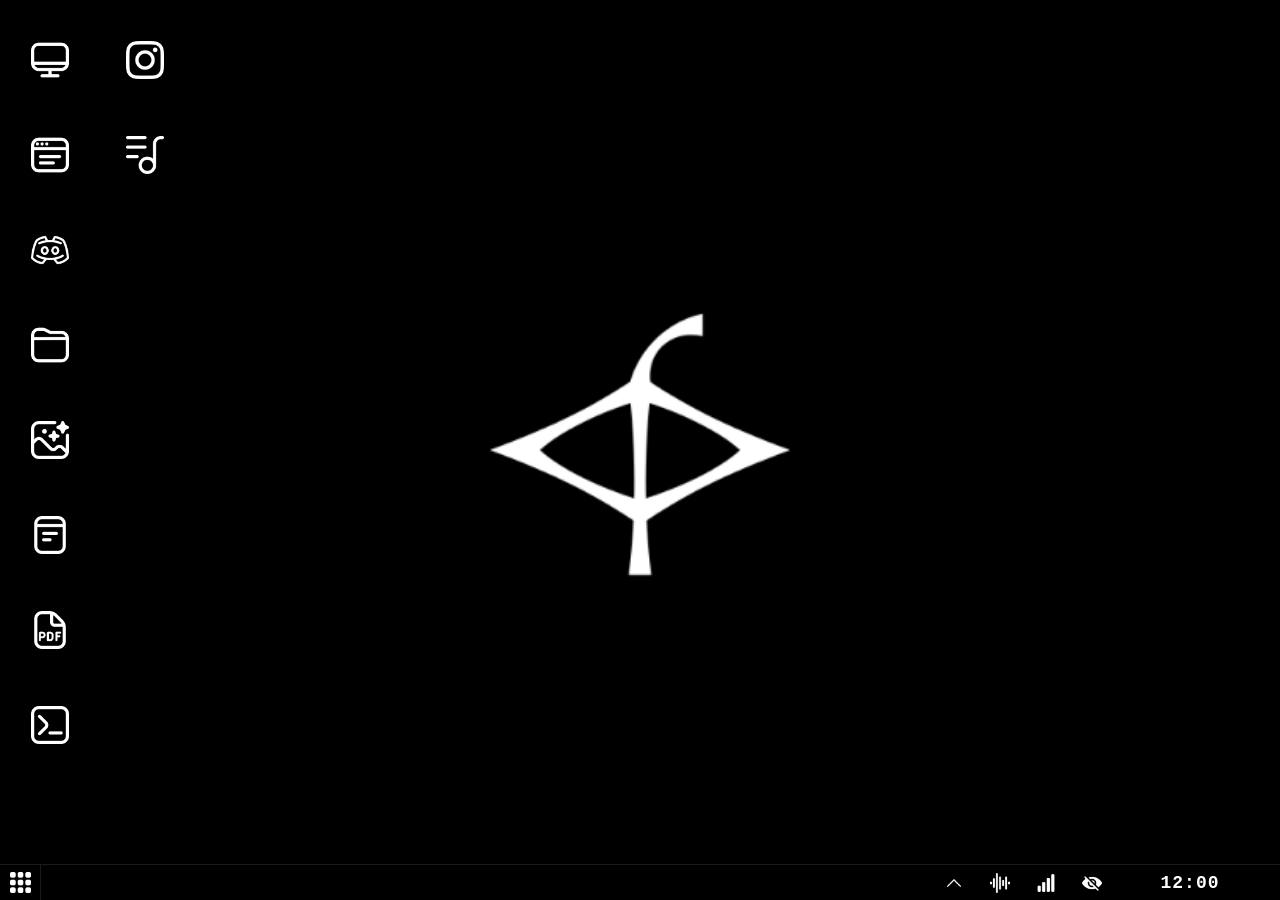
==== Index.html @ 9a5c6553 "U1 V1" ====
<!DOCTYPE html>
<html lang="en">
<head>
  <meta charset="UTF-8">
  <meta name="viewport" content="width=device-width, initial-scale=1.0">
  <title>Black Screen</title>
  <link rel="stylesheet" href="style.css">
</head>
<body>
  <div id="bg-image"></div>
  <div id="app-container">
  <!-- Desktop Apps Sidebar -->
  <div class="desktop-apps">

    <!-- App1 -->
    <div class="app app-thispc" id="app1">This PC</div>
    <!-- App1 end -->

    <!-- App2 -->
    <div class="app app-browser" id="app2">Browser</div>

    <!-- App2 end -->

    <!-- App3 -->
    <div class="app app-discord" id="app3" draggable="true">Discord</div>
    <!-- App3 end -->

    <!-- App4 -->
    <div class="app app-folder" id="app4" draggable="true">Folder</div>
    <!-- App4 end -->

    <!-- App5 -->
    <div class="app app-gallary" id="app5" draggable="true">Gallary</div>
    <!-- App5 end -->

    <!-- App6 -->
    <div class="app app-notepad" id="app6" draggable="true">Notepad</div>
    <!-- App6 end -->

    <!-- App7 -->
    <div class="app app-pdf" id="app7">PDF</div>
    <!-- App7 end -->

    <!-- App8 -->
    <div class="app app-terminal" id="app8">Terminal</div>
    <!-- App8 end -->

    <!-- App9 -->
    <div class="app app-instagram" id="app9">Instagram</div>
    <!-- App9 end -->

    <!-- App10 -->
    <div class="app app-music" id="app10">Music</div>
    <!-- App10 end -->
  </div>
  </div><!-- app-container end -->

<!-- Taskbar - Bottom Bar like Windows -->
  <div class="taskbar">
    <!-- Home Button -->
    <div class="home-button"></div>
    
    <!-- Right side icons with images -->
    <div class="taskbar-right">
      <div class="taskbar-icon arrow"></div>
      <div class="taskbar-icon sound"></div>
      <div class="taskbar-icon wifi"></div>
      <div class="taskbar-icon nymos"></div>
      <div class="taskbar-icon clock">12:00</div>
    </div>
  </div>
</div><!-- app-container end -->

</body>

</html>
---- style.css ----
* {
  margin: 0;
  padding: 0;
  box-sizing: border-box;
}

:root {
  --taskbar-height: clamp(32px, 4vh, 45px);
}


html, body {
  margin: 0;
  padding: 0;
  height: 100vh;
  width: 100vw;
  background-color: #000;
  overflow: hidden;
}



/* Desktop Apps */
.desktop-apps {
  position: fixed;
  left: 0;
  top: 0;
  height: calc(100vh - var(--taskbar-height));
  width: clamp(80px, 10vw, 120px);
  display: flex;
  flex-direction: column;
  flex-wrap: wrap;
  justify-content: flex-start;
  align-items: flex-start;
  gap: clamp(8px, 1.5vw, 15px);
  padding: clamp(10px, 2vw, 20px) clamp(5px, 1vw, 10px);
  background: rgba(0,0,0,0.9);
  z-index: 20;
}








.app {
  width: clamp(50px, 7vw, 80px);
  height: clamp(50px, 7vw, 80px);
  aspect-ratio: 1 / 1;
  background: rgba(0,0,0,0.5);
  border: 2px solid transparent;
  border-radius: clamp(8px, 1.2vw, 12px);
  display: flex;
  align-items: center;
  justify-content: center;
  color: transparent;
  font-family: 'Courier New', monospace;
  font-size: clamp(12px, 1.8vw, 16px);
  font-weight: bold;
  cursor: pointer;
  transition: all 0.3s ease;
  box-shadow: 0 4px 8px rgba(0,0,0,0.5);
  text-shadow: 0 1px 2px rgba(0,0,0,0.8);
  position: relative;
}

.app::before {
  content: '';
  position: absolute;
  top: 50%;
  left: 50%;
  transform: translate(-50%, -50%);
  width: 50%;
  height: 50%;
  background-size: contain;
  background-repeat: no-repeat;
  background-position: center;
  filter: brightness(0) invert(1);
  z-index: 1;
}

.app span {
  position: relative;
  z-index: 2;
}

.app:hover {
  transform: scale(1.05) translateY(-3px);
  box-shadow: 0 8px 16px rgba(0,0,0,0.5);
  border-color: rgba(255,255,255,0.6);
}

/* Taskbar - Transparent Bottom Bar like Windows */
.taskbar {
  position: fixed;
  bottom: 0;
  left: 0;
  width: 100vw;
  height: var(--taskbar-height);
  background: rgba(0, 0, 0, 0.8);
  backdrop-filter: blur(20px);
  border-top: 1px solid rgba(255, 255, 255, 0.1);
  z-index: 100;
  display: flex;
  align-items: center;
  justify-content: space-between;
  padding: 0 20px 0 0;
}


.home-button {
  background: transparent;
  border: none;
  border-right: 1px solid rgba(255, 255, 255, 0.1);
  border-radius: 0;
  flex: 0 0 auto;
  width: calc(var(--taskbar-height) + 5px);
  height: var(--taskbar-height);
  aspect-ratio: auto;
  position: relative;
  display: flex;
  align-items: center;
  justify-content: center;

  &::before {
    content: '';
    width: 60%;
    height: 60%; 
    background-image: url('Sources/DesktopIcons/Home.png');
    background-size: contain;
    background-repeat: no-repeat;
    background-position: center;
    filter: brightness(0) invert(1);
  }
  cursor: pointer;
  transition: all 0.2s ease;
}








.home-button:hover {
  background: rgba(255, 255, 255, 0.1);
}

.home-button:hover {
  filter: brightness(0) invert(1) brightness(1.2);
}

/* Taskbar right icons */
.taskbar-right {
  display: flex;
  gap: 10px;
  align-items: center;
}

.taskbar-icon {
  background: transparent;
  border: none;
  border-left: transparent;
  border-radius: 0;
  flex: 0 0 auto;
  padding: 0;
  height: var(--taskbar-height);
  display: flex;
  align-items: center;
  justify-content: center;
  color: #fff;
  font-family: 'Segoe UI', sans-serif;
  font-size: clamp(11px, 1.5vw, 13px);
  font-weight: bold;
  cursor: pointer;
  transition: all 0.2s ease;
  width: var(--taskbar-height);
  height: var(--taskbar-height);
  aspect-ratio: 1 / 1;
  position: relative;
}

.taskbar-icon.arrow, .taskbar-icon.sound, .taskbar-icon.wifi {
  margin-right: 0;
}

.taskbar-icon.clock {
  padding: 0 8px;
}

.taskbar-icon:not(.clock)::before {
  content: '';
  width: 20px;
  height: 20px;
  background-size: contain;
  background-repeat: no-repeat;
  background-position: center;
  filter: brightness(0) invert(1);
}

.app.app-thispc::before {
  background-image: url('Applications/ThisPC/ThisPC.png');
}

.app.app-browser::before {
  background-image: url('Applications/Browser/Browser.png');
}

.app.app-discord::before {
  background-image: url('Applications/Discord/Discord.png');
  filter: brightness(0) invert(1) contrast(1.2);
}

.app.app-folder::before {
  background-image: url('Applications/Folder/Folder.png');
}

.app.app-gallary::before {
  background-image: url('Applications/Gallary/Gallary.png');
}

.app.app-notepad::before {
  background-image: url('Applications/Notepad/Notepad.png');
}

.app.app-pdf::before {
  background-image: url('Applications/PDF/PDF.png');
}

.app.app-terminal::before {
  background-image: url('Applications/Terminal/Terminal.png');
}

.app.app-instagram::before {
  background-image: url('Applications/Instagram/Instagram.png');
}

.app.app-music::before {
  background-image: url('Applications/Music/Music.png');
}

.taskbar-icon.arrow::before {
  background-image: url('Sources/DesktopIcons/Arrow.png');
}

.taskbar-icon.sound::before {
  background-image: url('Sources/DesktopIcons/Sound.png');
}

.taskbar-icon.wifi::before {
  background-image: url('Sources/DesktopIcons/Signal.png');
}

.taskbar-icon.nymos::before {
  background-image: url('Sources/DesktopIcons/Nymos.png');
}

.taskbar-icon.clock {
  width: clamp(100px, 12vw, 140px);
  font-size: clamp(14px, 2vw, 18px);
  font-family: 'Courier New', 'SF Pro Display', -apple-system, monospace;
  letter-spacing: 1px;
}

.taskbar-icon:hover {
  background: rgba(255, 255, 255, 0.1);
}

.taskbar-icon:hover {
  filter: brightness(0) invert(1) brightness(1.2);
}

.clock { font-family: 'Courier New', monospace; }
.clock { font-family: 'Courier New', monospace; }





/* Ensure full screen on PC and big devices */
@media (min-width: 1024px) {
  body {
    position: fixed;
    top: 0;
    left: 0;
    height: 100vh;
    width: 100vw;
    background-color: #000;
    overflow: hidden;
  }
}

#bg-image {
  position: fixed;
  top: 50%;
  left: 50%;
  transform: translate(-50%, -50%);
  /* Adjust these values manually for size */
  width: 400px; 
  height: 300px;
  background-image: url('Sources/DesktopIcons/HomeBackground.png');
  background-size: contain;
  background-position: center;
  background-repeat: no-repeat;
  z-index: 1;
  filter: invert(1);
  pointer-events: none;
}

body {
  background: transparent;
}

#app-container {
  position: relative;
  z-index: 100;
  height: 100vh;
}
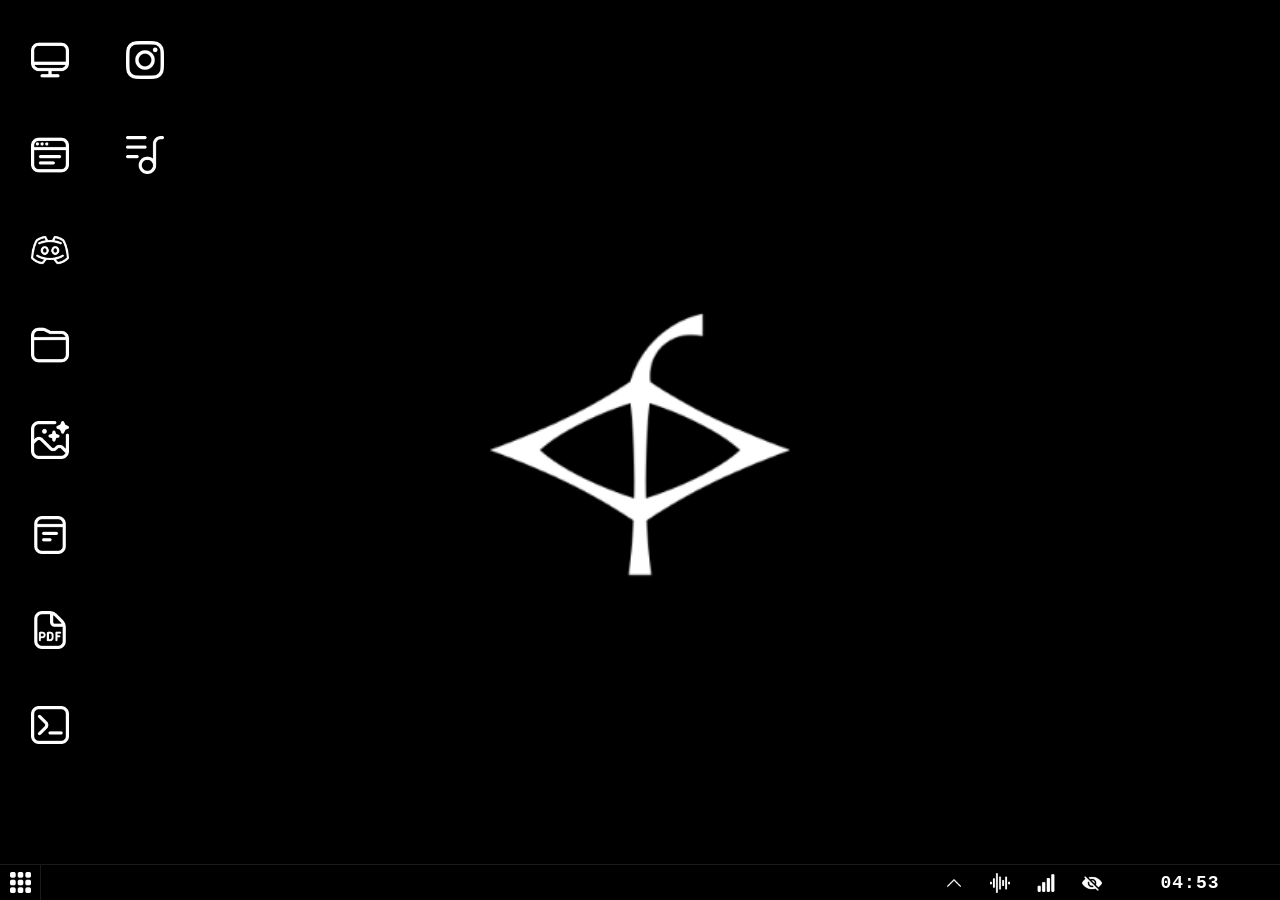
==== commit ff46f6ab: "Added Clock" ====
--- a/Index.html
+++ b/Index.html
@@ -54,8 +54,9 @@
     <!-- App10 end -->
   </div>
   </div><!-- app-container end -->
+  </div>
 
-<!-- Taskbar - Bottom Bar like Windows -->
+  <!-- Taskbar - Bottom Bar like Windows -->
   <div class="taskbar">
     <!-- Home Button -->
     <div class="home-button"></div>
@@ -66,11 +67,13 @@
       <div class="taskbar-icon sound"></div>
       <div class="taskbar-icon wifi"></div>
       <div class="taskbar-icon nymos"></div>
-      <div class="taskbar-icon clock">12:00</div>
+<div id="clock" class="taskbar-icon clock">12:00</div>
     </div>
   </div>
-</div><!-- app-container end -->
+
+  <script src="script.js"></script>
 
 </body>
 
+
 </html>
--- a/style.css
+++ b/style.css
@@ -292,6 +292,110 @@
     overflow: hidden;
   }
 }
+
+/* Tab styles */
+.tab {
+  position: absolute;
+  background: rgba(32, 32, 32, 0.95);
+  border: 1px solid rgba(255, 255, 255, 0.1);
+  border-radius: 8px;
+  box-shadow: 0 8px 32px rgba(0, 0, 0, 0.6);
+  display: flex;
+  flex-direction: column;
+  font-family: 'Segoe UI', -apple-system, sans-serif;
+  overflow: hidden;
+  min-width: 300px;
+  min-height: 200px;
+  resize: both;
+  cursor: default;
+}
+
+.tab-header {
+  height: 32px;
+  background: rgb(19, 19, 19, 0.1);
+  box-shadow: 0 2px 8px rgba(0,0,0,0.6) inset;
+  display: flex;
+  align-items: center;
+  padding: 0 8px;
+  user-select: none;
+  cursor: grab;
+}
+
+
+
+.tab-header:active {
+  cursor: grabbing;
+}
+
+.tab-title {
+  flex: 1;
+  color: #fff;
+  font-size: 13px;
+  font-weight: 500;
+}
+
+.tab-controls {
+  display: flex;
+  gap: 2px;
+}
+
+.tab-btn {
+  width: 24px;
+  height: 24px;
+  display: flex;
+  align-items: center;
+  justify-content: center;
+  color: #ccc;
+  font-size: 16px;
+  font-weight: bold;
+  cursor: pointer;
+  border-radius: 4px;
+  transition: all 0.2s ease;
+}
+
+.tab-btn:hover {
+  background: rgba(255, 255, 255, 0.1);
+  color: #fff;
+}
+
+.minimize:hover {
+  color: #ffaa00;
+}
+
+.close:hover {
+  background: #e81123;
+  color: #fff;
+}
+
+.tab-content {
+  flex: 1;
+  padding: 16px;
+  color: #fff;
+  background: rgb(19, 19, 19, 0.1);
+  overflow: auto;
+  height: calc(100% - 32px);
+}
+
+.tab.minimized .tab-content {
+  height: 0;
+  padding: 0;
+  overflow: hidden;
+}
+
+.tab.minimized {
+  height: 32px !important;
+}
+
+.tab {
+  background: rgba(0, 0, 0, 0.8);
+  box-shadow: 0 2px 8px rgba(0,0,0,0.6) inset;
+  min-height: 550px; /* Optimized for music player */
+  min-width: 420px;
+}
+
+
+
+
 
 #bg-image {
   position: fixed;
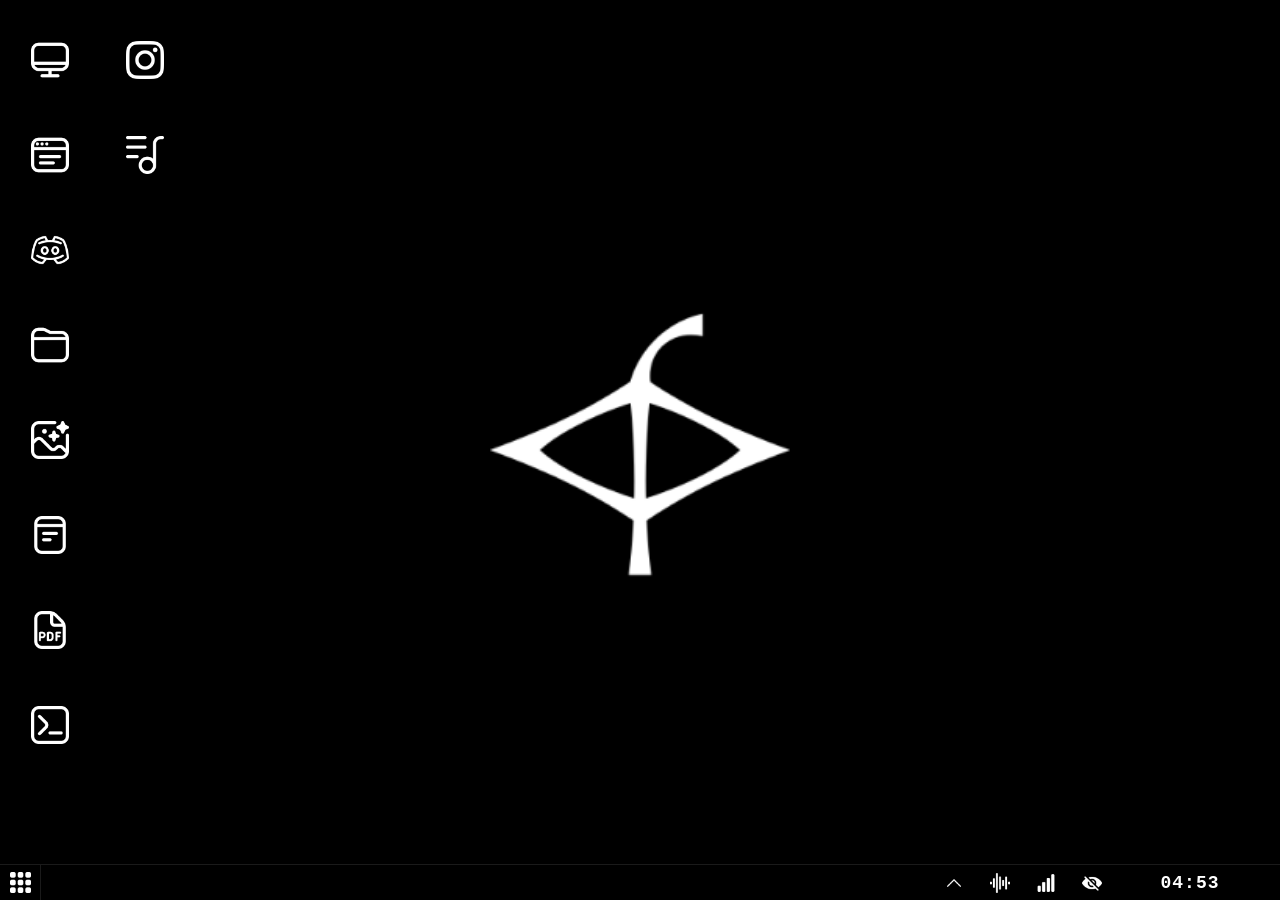
==== commit 7287e606: "Added start menu" ====
--- a/Index.html
+++ b/Index.html
@@ -56,10 +56,95 @@
   </div><!-- app-container end -->
   </div>
 
+  <!-- Start Menu Overlay -->
+  <div id="start-menu" class="start-menu hidden">
+    <div class="start-menu-container">
+      <!-- User Profile Section -->
+      <div class="start-user-section">
+        <div class="user-avatar"></div>
+        <div class="user-info">
+          <div class="user-name">User</div>
+          <div class="user-email">user@nymos.local</div>
+        </div>
+      </div>
+
+      <!-- Search Bar -->
+      <div class="start-search">
+        <input type="text" placeholder="Type here to search" class="search-input">
+      </div>
+
+      <!-- Pinned Apps Section -->
+      <div class="start-section">
+        <div class="section-title">Pinned</div>
+        <div class="app-grid">
+          <div class="start-app-item" data-app="thispc">
+            <div class="start-app-icon thispc-icon"></div>
+            <span>This PC</span>
+          </div>
+          <div class="start-app-item" data-app="browser">
+            <div class="start-app-icon browser-icon"></div>
+            <span>Browser</span>
+          </div>
+          <div class="start-app-item" data-app="discord">
+            <div class="start-app-icon discord-icon"></div>
+            <span>Discord</span>
+          </div>
+          <div class="start-app-item" data-app="folder">
+            <div class="start-app-icon folder-icon"></div>
+            <span>Folder</span>
+          </div>
+          <div class="start-app-item" data-app="gallary">
+            <div class="start-app-icon gallary-icon"></div>
+            <span>Gallery</span>
+          </div>
+          <div class="start-app-item" data-app="notepad">
+            <div class="start-app-icon notepad-icon"></div>
+            <span>Notepad</span>
+          </div>
+        </div>
+      </div>
+
+      <!-- All Apps Section -->
+      <div class="start-section">
+        <div class="section-title">All Apps</div>
+        <div class="app-list">
+          <div class="app-list-item" data-app="pdf">
+            <div class="app-list-icon pdf-icon"></div>
+            <span>PDF Reader</span>
+          </div>
+          <div class="app-list-item" data-app="terminal">
+            <div class="app-list-icon terminal-icon"></div>
+            <span>Terminal</span>
+          </div>
+          <div class="app-list-item" data-app="instagram">
+            <div class="app-list-icon instagram-icon"></div>
+            <span>Instagram</span>
+          </div>
+          <div class="app-list-item" data-app="music">
+            <div class="app-list-icon music-icon"></div>
+            <span>Music Player</span>
+          </div>
+        </div>
+      </div>
+
+      <!-- Bottom Actions -->
+      <div class="start-bottom">
+        <div class="start-bottom-item">
+          <div class="bottom-icon settings-icon"></div>
+          <span>Settings</span>
+        </div>
+        <div class="start-bottom-item">
+          <div class="bottom-icon power-icon"></div>
+          <span>Power</span>
+        </div>
+      </div>
+    </div>
+  </div>
+
   <!-- Taskbar - Bottom Bar like Windows -->
   <div class="taskbar">
     <!-- Home Button -->
-    <div class="home-button"></div>
+    <div class="home-button" id="home-button"></div>
     
     <!-- Right side icons with images -->
     <div class="taskbar-right">
@@ -67,7 +152,7 @@
       <div class="taskbar-icon sound"></div>
       <div class="taskbar-icon wifi"></div>
       <div class="taskbar-icon nymos"></div>
-<div id="clock" class="taskbar-icon clock">12:00</div>
+      <div id="clock" class="taskbar-icon clock">12:00</div>
     </div>
   </div>
 
@@ -76,4 +161,4 @@
 </body>
 
 
-</html>
+</html>
--- a/style.css
+++ b/style.css
@@ -423,3 +423,282 @@
   z-index: 100;
   height: 100vh;
 }
+
+/* Start Menu Styles */
+.start-menu {
+  position: fixed;
+  bottom: var(--taskbar-height);
+  left: 0;
+  width: 400px;
+  max-width: 90vw;
+  height: 600px;
+  max-height: 70vh;
+  background: rgba(20, 20, 20, 0.95);
+  backdrop-filter: blur(30px);
+  border: 1px solid rgba(255, 255, 255, 0.1);
+  border-radius: 12px 12px 12px 12px;
+  box-shadow: 0 10px 40px rgba(0, 0, 0, 0.8);
+z-index: 1000;
+  transition: transform 0.3s cubic-bezier(0.4, 0, 0.2, 1), opacity 0.2s ease;
+  overflow: hidden;
+  border-bottom: 1px solid rgba(255, 255, 255, 0.05);
+}
+
+.start-menu.hidden {
+  transform: translateY(20px);
+  opacity: 0;
+  pointer-events: none;
+}
+
+.start-menu-container {
+  height: 100%;
+  display: flex;
+  flex-direction: column;
+  padding: 20px;
+  color: #fff;
+  font-family: 'Segoe UI', -apple-system, sans-serif;
+}
+
+/* User Section */
+.start-user-section {
+  display: flex;
+  align-items: center;
+  gap: 12px;
+  padding: 8px 12px;
+  background: rgba(255, 255, 255, 0.05);
+  border-radius: 12px;
+  margin-bottom: 16px;
+}
+
+.user-avatar {
+  width: 48px;
+  height: 48px;
+  border-radius: 50%;
+  background: linear-gradient(135deg, #667eea 0%, #764ba2 100%);
+  border: 2px solid rgba(255, 255, 255, 0.2);
+  background-image: url('Sources/DesktopIcons/Home.png');
+  background-size: 60%;
+  background-position: center;
+  background-repeat: no-repeat;
+  filter: brightness(0) invert(1);
+}
+
+.user-info {
+  flex: 1;
+}
+
+.user-name {
+  font-size: 16px;
+  font-weight: 600;
+  margin-bottom: 2px;
+}
+
+.user-email {
+  font-size: 12px;
+  color: rgba(255, 255, 255, 0.6);
+}
+
+/* Search Bar */
+.start-search {
+  margin-bottom: 20px;
+}
+
+.search-input {
+  width: 100%;
+  padding: 10px 16px;
+  background: rgba(255, 255, 255, 0.08);
+  border: 1px solid rgba(255, 255, 255, 0.1);
+  border-radius: 20px;
+  color: #fff;
+  font-size: 14px;
+  outline: none;
+  transition: all 0.2s ease;
+}
+
+.search-input:focus {
+  background: rgba(255, 255, 255, 0.12);
+  border-color: rgba(255, 255, 255, 0.3);
+}
+
+.search-input::placeholder {
+  color: rgba(255, 255, 255, 0.5);
+}
+
+/* Sections */
+.start-section {
+  margin-bottom: 20px;
+}
+
+.section-title {
+  font-size: 12px;
+  text-transform: uppercase;
+  letter-spacing: 1px;
+  color: rgba(255, 255, 255, 0.5);
+  margin-bottom: 12px;
+  padding-left: 4px;
+}
+
+/* App Grid */
+.app-grid {
+  display: grid;
+  grid-template-columns: repeat(3, 1fr);
+  gap: 12px;
+}
+
+.start-app-item {
+  display: flex;
+  flex-direction: column;
+  align-items: center;
+  gap: 6px;
+  padding: 8px;
+  background: rgba(255, 255, 255, 0.05);
+  border-radius: 8px;
+  cursor: pointer;
+  transition: all 0.2s ease;
+  border: 1px solid transparent;
+}
+
+.start-app-item:hover {
+  background: rgba(255, 255, 255, 0.1);
+  border-color: rgba(255, 255, 255, 0.2);
+  transform: translateY(-2px);
+}
+
+.start-app-icon {
+  width: 32px;
+  height: 32px;
+  background-size: contain;
+  background-position: center;
+  background-repeat: no-repeat;
+  filter: brightness(0) invert(1);
+}
+
+.start-app-item span {
+  font-size: 12px;
+  text-align: center;
+}
+
+/* App List */
+.app-list {
+  display: flex;
+  flex-direction: column;
+  gap: 4px;
+}
+
+.app-list-item {
+  display: flex;
+  align-items: center;
+  gap: 12px;
+  padding: 10px 12px;
+  background: rgba(255, 255, 255, 0.03);
+  border-radius: 6px;
+  cursor: pointer;
+  transition: all 0.2s ease;
+  border: 1px solid transparent;
+}
+
+.app-list-item:hover {
+  background: rgba(255, 255, 255, 0.08);
+  border-color: rgba(255, 255, 255, 0.1);
+}
+
+.app-list-icon {
+  width: 24px;
+  height: 24px;
+  background-size: contain;
+  background-position: center;
+  background-repeat: no-repeat;
+  filter: brightness(0) invert(1);
+}
+
+.app-list-item span {
+  font-size: 13px;
+}
+
+/* Bottom Actions */
+.start-bottom {
+  margin-top: auto;
+  display: flex;
+  gap: 8px;
+  padding-top: 16px;
+  border-top: 1px solid rgba(255, 255, 255, 0.1);
+}
+
+.start-bottom-item {
+  flex: 1;
+  display: flex;
+  align-items: center;
+  justify-content: center;
+  gap: 8px;
+  padding: 10px;
+  background: rgba(255, 255, 255, 0.05);
+  border-radius: 6px;
+  cursor: pointer;
+  transition: all 0.2s ease;
+}
+
+.start-bottom-item:hover {
+  background: rgba(255, 255, 255, 0.1);
+}
+
+.bottom-icon {
+  width: 20px;
+  height: 20px;
+  background-size: contain;
+  background-position: center;
+  background-repeat: no-repeat;
+  filter: brightness(0) invert(1);
+}
+
+.start-bottom-item span {
+  font-size: 13px;
+}
+
+/* App Icons */
+.thispc-icon {
+  background-image: url('Applications/ThisPC/ThisPC.png');
+}
+
+.browser-icon {
+  background-image: url('Applications/Browser/Browser.png');
+}
+
+.discord-icon {
+  background-image: url('Applications/Discord/Discord.png');
+}
+
+.folder-icon {
+  background-image: url('Applications/Folder/Folder.png');
+}
+
+.gallary-icon {
+  background-image: url('Applications/Gallary/Gallary.png');
+}
+
+.notepad-icon {
+  background-image: url('Applications/Notepad/Notepad.png');
+}
+
+.pdf-icon {
+  background-image: url('Applications/PDF/PDF.png');
+}
+
+.terminal-icon {
+  background-image: url('Applications/Terminal/Terminal.png');
+}
+
+.instagram-icon {
+  background-image: url('Applications/Instagram/Instagram.png');
+}
+
+.music-icon {
+  background-image: url('Applications/Music/Music.png');
+}
+
+.settings-icon {
+  background-image: url('Sources/DesktopIcons/Sound.png');
+}
+
+.power-icon {
+  background-image: url('Sources/DesktopIcons/Arrow.png');
+}
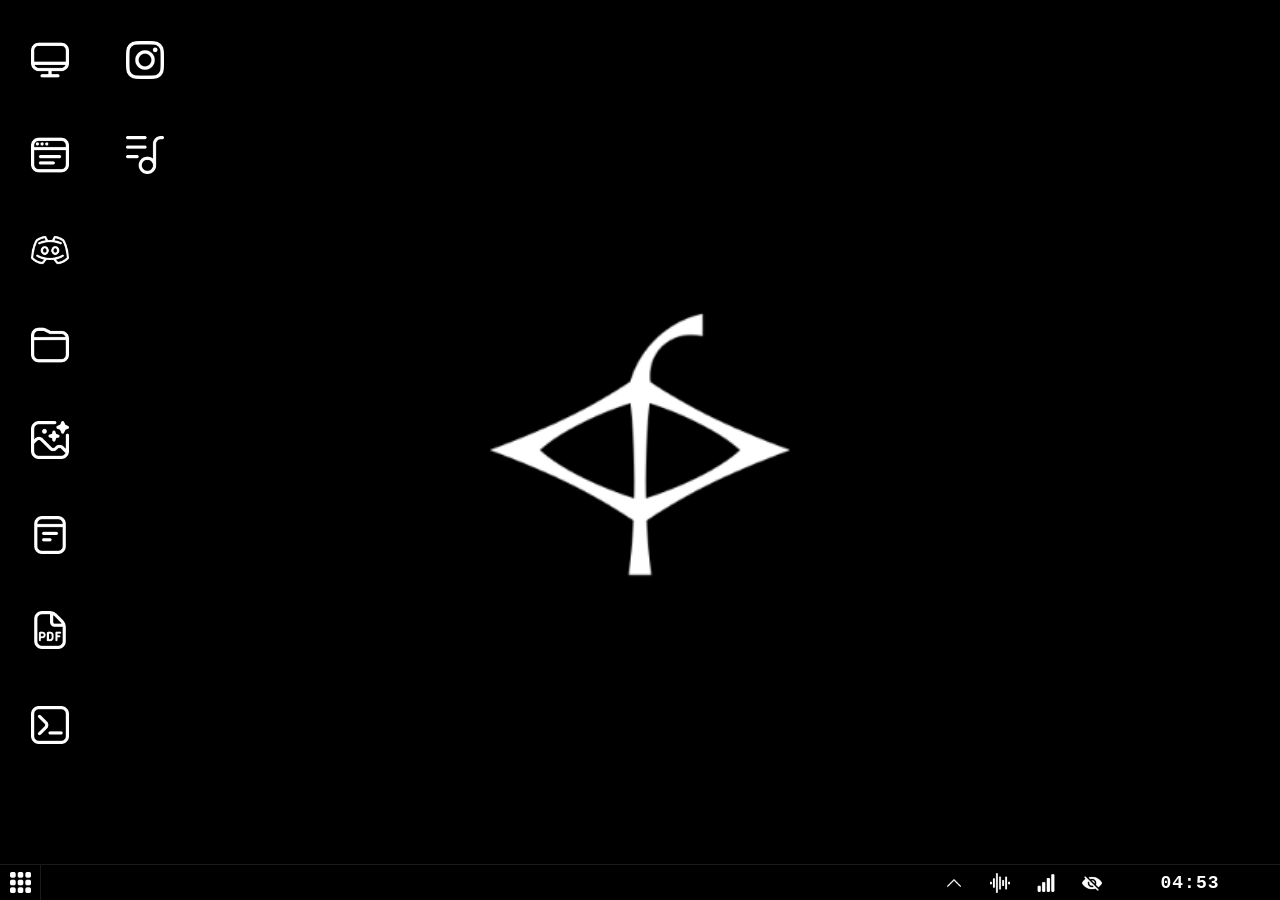
==== commit 3dc31b8b: "Added Ar3ne files" ====
--- a/Index.html
+++ b/Index.html
@@ -152,7 +152,7 @@
       <div class="taskbar-icon sound"></div>
       <div class="taskbar-icon wifi"></div>
       <div class="taskbar-icon nymos"></div>
-      <div id="clock" class="taskbar-icon clock">12:00</div>
+      <div id="clock" class="taskbar-icon clock">00:00</div>
     </div>
   </div>
 
--- a/style.css
+++ b/style.css
@@ -438,7 +438,7 @@
   border: 1px solid rgba(255, 255, 255, 0.1);
   border-radius: 12px 12px 12px 12px;
   box-shadow: 0 10px 40px rgba(0, 0, 0, 0.8);
-z-index: 1000;
+  z-index: 1000;
   transition: transform 0.3s cubic-bezier(0.4, 0, 0.2, 1), opacity 0.2s ease;
   overflow: hidden;
   border-bottom: 1px solid rgba(255, 255, 255, 0.05);
@@ -476,7 +476,7 @@
   border-radius: 50%;
   background: linear-gradient(135deg, #667eea 0%, #764ba2 100%);
   border: 2px solid rgba(255, 255, 255, 0.2);
-  background-image: url('Sources/DesktopIcons/Home.png');
+  background-image: url('Sources/DesktopIcons/UserAvatar.png');
   background-size: 60%;
   background-position: center;
   background-repeat: no-repeat;
@@ -696,9 +696,330 @@
 }
 
 .settings-icon {
-  background-image: url('Sources/DesktopIcons/Sound.png');
+  background-image: url('Sources/DesktopIcons/Settings.png');
 }
 
 .power-icon {
-  background-image: url('Sources/DesktopIcons/Arrow.png');
+  background-image: url('Sources/DesktopIcons/Power.png');
+}
+
+/* File Explorer Styles */
+.file-explorer {
+  display: flex;
+  flex-direction: column;
+  height: 100%;
+  width: 100%;
+  background: #1a1a1a;
+  color: #fff;
+}
+
+.explorer-toolbar {
+  display: flex;
+  align-items: center;
+  gap: 20px;
+  padding: 8px 12px;
+  background: #2d2d2d;
+  border-bottom: 1px solid #3d3d3d;
+}
+
+.nav-buttons {
+  display: flex;
+  gap: 8px;
+}
+
+.nav-btn {
+  width: 32px;
+  height: 32px;
+  display: flex;
+  align-items: center;
+  justify-content: center;
+  background: transparent;
+  border: 1px solid #4d4d4d;
+  border-radius: 4px;
+  color: #ccc;
+  font-size: 16px;
+  cursor: pointer;
+  transition: all 0.2s ease;
+}
+
+.nav-btn:hover {
+  background: #4d4d4d;
+  color: #fff;
+}
+
+.address-bar {
+  flex: 1;
+  display: flex;
+  align-items: center;
+  gap: 8px;
+  padding: 6px 12px;
+  background: #1a1a1a;
+  border: 1px solid #4d4d4d;
+  border-radius: 4px;
+}
+
+.address-icon {
+  width: 16px;
+  height: 16px;
+  background-image: url('Applications/Folder/Folder.png');
+  background-size: contain;
+  filter: brightness(0) invert(1);
+}
+
+.address-text {
+  color: #ccc;
+  font-size: 13px;
+}
+
+.search-box {
+  display: flex;
+  align-items: center;
+  gap: 8px;
+  padding: 6px 12px;
+  background: #1a1a1a;
+  border: 1px solid #4d4d4d;
+  border-radius: 4px;
+  min-width: 200px;
+}
+
+.search-icon {
+  width: 16px;
+  height: 16px;
+  background-image: url('Sources/DesktopIcons/Search.png');
+  background-size: contain;
+  background-repeat: no-repeat;
+  background-position: center;
+  filter: brightness(0) invert(1);
+  opacity: 0.7;
+}
+
+.search-icon::before {
+  content: none;
+}
+
+.search-box input {
+  background: transparent;
+  border: none;
+  color: #fff;
+  font-size: 13px;
+  outline: none;
+  width: 100%;
+}
+
+.search-box input::placeholder {
+  color: #888;
+}
+
+.explorer-main {
+  display: flex;
+  flex: 1;
+  overflow: hidden;
+}
+
+.explorer-sidebar {
+  width: 200px;
+  background: #222;
+  border-right: 1px solid #3d3d3d;
+  padding: 12px 0;
+  overflow-y: auto;
+}
+
+.sidebar-section {
+  margin-bottom: 20px;
+}
+
+.sidebar-header {
+  padding: 8px 12px;
+  color: #999;
+  font-size: 11px;
+  text-transform: uppercase;
+  letter-spacing: 0.5px;
+}
+
+.sidebar-item {
+  display: flex;
+  align-items: center;
+  gap: 10px;
+  padding: 8px 12px 8px 24px;
+  color: #ccc;
+  font-size: 13px;
+  cursor: pointer;
+  transition: all 0.2s ease;
+}
+
+.sidebar-item:hover {
+  background: #3d3d3d;
+  color: #fff;
+}
+
+.sidebar-item.active {
+  background: #0066cc;
+  color: #fff;
+}
+
+.sidebar-icon {
+  width: 18px;
+  height: 18px;
+  background-size: contain;
+  background-repeat: no-repeat;
+  background-position: center;
+  filter: brightness(0) invert(1);
+}
+
+.sidebar-icon.pc {
+  background-image: url('Applications/ThisPC/ThisPC.png');
+}
+
+.sidebar-icon.folder {
+  background-image: url('Applications/Folder/Folder.png');
+}
+
+.sidebar-icon.downloads {
+  background-image: url('Sources/DesktopIcons/Downloads.png');
+}
+
+.sidebar-icon.documents {
+  background-image: url('Sources/DesktopIcons/Documents.png');
+}
+
+.sidebar-icon.pictures {
+  background-image: url('Applications/Gallary/Gallary.png');
+}
+
+.sidebar-icon.music {
+  background-image: url('Applications/Music/Music.png');
+}
+
+.sidebar-icon.videos {
+  background-image: url('Sources/DesktopIcons/Videos.png');
+}
+
+.explorer-content {
+  flex: 1;
+  background: #1a1a1a;
+  padding: 16px;
+  overflow-y: auto;
+}
+
+.content-header {
+  display: grid;
+  grid-template-columns: 40px 1fr 120px 140px;
+  padding: 8px 0;
+  border-bottom: 1px solid #3d3d3d;
+  color: #999;
+  font-size: 12px;
+  font-weight: 500;
+  margin-bottom: 8px;
+}
+
+.folder-grid {
+  display: flex;
+  flex-direction: column;
+  gap: 2px;
+}
+
+.folder-item, .file-item {
+  display: grid;
+  grid-template-columns: 40px 1fr 120px 140px;
+  padding: 10px 0;
+  border-radius: 4px;
+  cursor: pointer;
+  transition: all 0.2s ease;
+  border: 1px solid transparent;
+}
+
+.folder-item:hover, .file-item:hover {
+  background: #2d2d2d;
+  border-color: #4d4d4d;
+}
+
+.folder-icon, .file-icon {
+  width: 20px;
+  height: 20px;
+  background-size: contain;
+  background-repeat: no-repeat;
+  background-position: center;
+  filter: brightness(0) invert(1);
+  margin: 0 auto;
+}
+
+.folder-name, .file-name {
+  color: #fff;
+  font-size: 13px;
+  display: flex;
+  align-items: center;
+}
+
+.folder-date, .file-date {
+  color: #999;
+  font-size: 12px;
+  display: flex;
+  align-items: center;
+}
+
+.folder-type, .file-type {
+  color: #999;
+  font-size: 12px;
+  display: flex;
+  align-items: center;
+}
+
+/* Special styling for restricted folder */
+.folder-item.restricted .folder-icon {
+  filter: brightness(0) invert(1) sepia(1) saturate(5) hue-rotate(0deg);
+  opacity: 0.8;
+}
+
+.folder-item.restricted .folder-name {
+  color: #ff6b6b;
+}
+
+/* Status Bar */
+.explorer-statusbar {
+  display: flex;
+  align-items: center;
+  justify-content: space-between;
+  padding: 4px 12px;
+  background: #2d2d2d;
+  border-top: 1px solid #3d3d3d;
+  color: #ccc;
+  font-size: 12px;
+}
+
+.status-left {
+  display: flex;
+  gap: 16px;
+}
+
+.status-right {
+  display: flex;
+  gap: 16px;
+}
+
+.view-options {
+  display: flex;
+  gap: 4px;
+}
+
+.view-btn {
+  width: 28px;
+  height: 28px;
+  display: flex;
+  align-items: center;
+  justify-content: center;
+  background: transparent;
+  border: 1px solid transparent;
+  border-radius: 4px;
+  color: #ccc;
+  cursor: pointer;
+  transition: all 0.2s ease;
+}
+
+.view-btn:hover {
+  background: #4d4d4d;
+}
+
+.view-btn.active {
+  background: #0066cc;
+  color: #fff;
 }
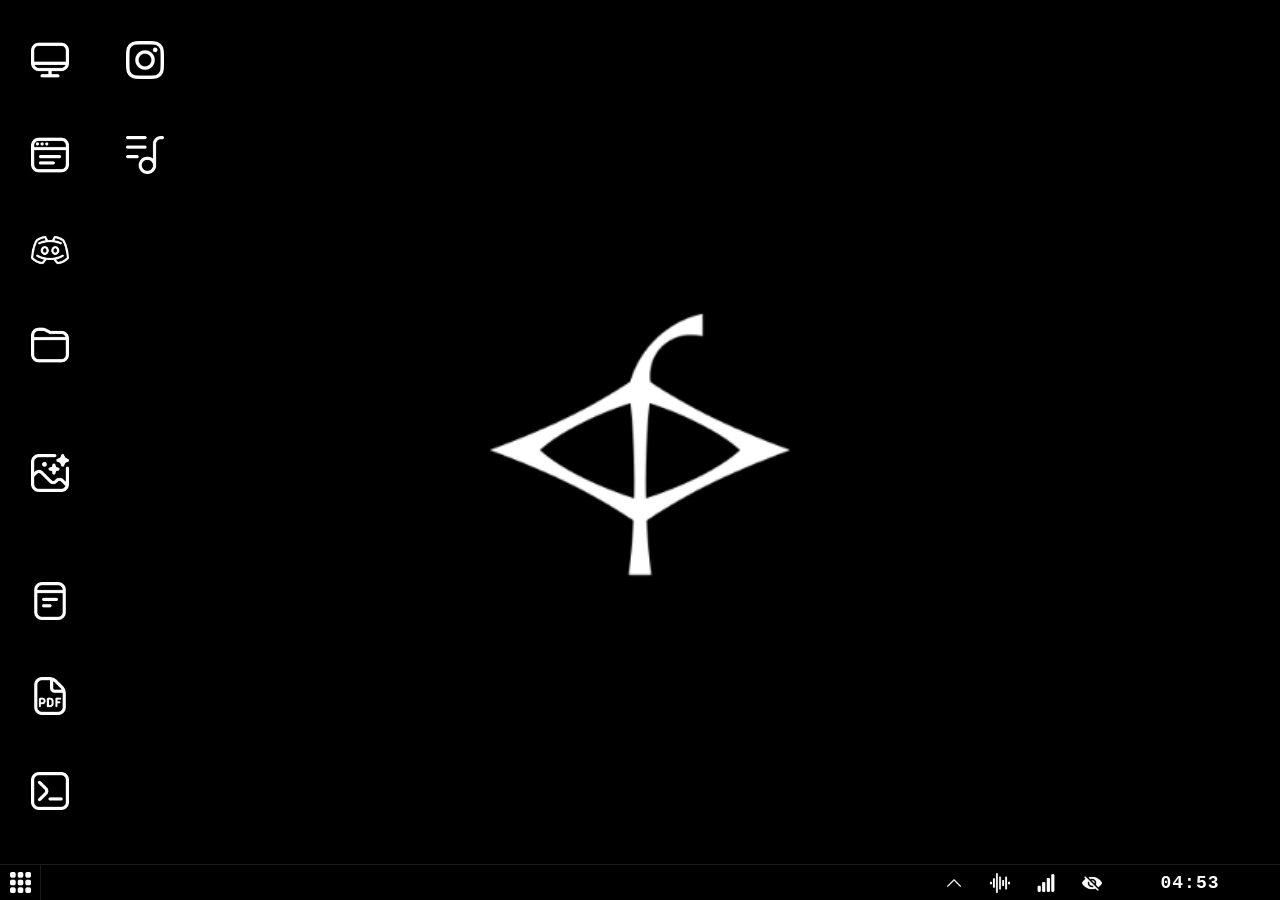
==== commit af73796b: "Spelling fix" ====
--- a/Index.html
+++ b/Index.html
@@ -29,9 +29,7 @@
     <div class="app app-folder" id="app4" draggable="true">Folder</div>
     <!-- App4 end -->
 
-    <!-- App5 -->
-    <div class="app app-gallary" id="app5" draggable="true">Gallary</div>
-    <!-- App5 end -->
+    <!-- App5 -->\n    <div class="app app-gallery" id="app5" draggable="true">Gallery</div>\n    <!-- App5 end -->
 
     <!-- App6 -->
     <div class="app app-notepad" id="app6" draggable="true">Notepad</div>
@@ -93,7 +91,7 @@
             <div class="start-app-icon folder-icon"></div>
             <span>Folder</span>
           </div>
-          <div class="start-app-item" data-app="gallary">
+data-app="gallery"
             <div class="start-app-icon gallary-icon"></div>
             <span>Gallery</span>
           </div>
--- a/style.css
+++ b/style.css
@@ -2,6 +2,12 @@
   margin: 0;
   padding: 0;
   box-sizing: border-box;
+  scrollbar-width: none; /* Firefox */
+  -ms-overflow-style: none; /* IE and Edge */
+}
+
+*::-webkit-scrollbar {
+  display: none; /* Chrome, Safari, Opera */
 }
 
 :root {
@@ -218,7 +224,7 @@
   background-image: url('Applications/Folder/Folder.png');
 }
 
-.app.app-gallary::before {
+.app.app-gallery::before {
   background-image: url('Applications/Gallary/Gallary.png');
 }
 
@@ -671,7 +677,7 @@
   background-image: url('Applications/Folder/Folder.png');
 }
 
-.gallary-icon {
+.gallery-icon {
   background-image: url('Applications/Gallary/Gallary.png');
 }
 
@@ -761,7 +767,7 @@
 .address-icon {
   width: 16px;
   height: 16px;
-  background-image: url('Applications/Folder/Folder.png');
+  background-image: url('Applications/ThisPC/ThisPC.png');
   background-size: contain;
   filter: brightness(0) invert(1);
 }
@@ -892,6 +898,22 @@
 
 .sidebar-icon.videos {
   background-image: url('Sources/DesktopIcons/Videos.png');
+}
+
+.sidebar-icon.disk {
+  background-image: url('Applications/ThisPC/Disk.png');
+}
+
+.sidebar-icon.network {
+  background-image: url('Applications/ThisPC/Network.png');
+}
+
+.sidebar-icon.usb {
+  background-image: url('Applications/ThisPC/USB.png');
+}
+
+.sidebar-icon.database {
+  background-image: url('Applications/ThisPC/Database.png');
 }
 
 .explorer-content {
@@ -918,7 +940,7 @@
   gap: 2px;
 }
 
-.folder-item, .file-item {
+.folder-item, .file-item, .disk-item, .network-item {
   display: grid;
   grid-template-columns: 40px 1fr 120px 140px;
   padding: 10px 0;
@@ -928,12 +950,12 @@
   border: 1px solid transparent;
 }
 
-.folder-item:hover, .file-item:hover {
+.folder-item:hover, .file-item:hover, .disk-item:hover, .network-item:hover {
   background: #2d2d2d;
   border-color: #4d4d4d;
 }
 
-.folder-icon, .file-icon {
+.folder-icon, .file-icon, .disk-icon, .network-icon {
   width: 20px;
   height: 20px;
   background-size: contain;
@@ -943,25 +965,83 @@
   margin: 0 auto;
 }
 
-.folder-name, .file-name {
+.disk-icon {
+  background-image: url('Applications/ThisPC/Disk.png');
+}
+
+.network-icon {
+  background-image: url('Applications/ThisPC/Network.png');
+}
+
+.usb-icon {
+  background-image: url('Applications/ThisPC/USB.png');
+  filter: brightness(0) invert(1);
+}
+
+.database-icon {
+  background-image: url('Applications/ThisPC/Database.png');
+  filter: brightness(0) invert(1);
+}
+
+.folder-name, .file-name, .disk-name, .network-name {
   color: #fff;
   font-size: 13px;
   display: flex;
   align-items: center;
 }
 
-.folder-date, .file-date {
+.folder-date, .file-date, .disk-space, .network-space {
   color: #999;
   font-size: 12px;
   display: flex;
   align-items: center;
-}
-
-.folder-type, .file-type {
+  padding-left: 8px;
+}
+
+.folder-type, .file-type, .disk-type, .network-type {
   color: #999;
   font-size: 12px;
   display: flex;
   align-items: center;
+  padding-left: 8px;
+}
+
+/* Storage bar styles */
+.storage-info {
+  display: flex;
+  flex-direction: column;
+  gap: 4px;
+  width: 100%;
+}
+
+.storage-details {
+  display: flex;
+  justify-content: space-between;
+  font-size: 11px;
+  color: #aaa;
+}
+
+.storage-bar {
+  width: 100%;
+  height: 4px;
+  background: #3d3d3d;
+  border-radius: 2px;
+  overflow: hidden;
+}
+
+.storage-bar-fill {
+  height: 100%;
+  background: linear-gradient(90deg, #0066cc, #0099ff);
+  border-radius: 2px;
+  transition: width 0.3s ease;
+}
+
+.storage-bar-fill.warning {
+  background: linear-gradient(90deg, #ff9800, #ffc107);
+}
+
+.storage-bar-fill.critical {
+  background: linear-gradient(90deg, #f44336, #ff5722);
 }
 
 /* Special styling for restricted folder */
@@ -1022,4 +1102,40 @@
 .view-btn.active {
   background: #0066cc;
   color: #fff;
+}
+
+/* Section headers in content area */
+.content-section {
+  margin-bottom: 24px;
+}
+
+.section-header {
+  display: flex;
+  align-items: center;
+  gap: 8px;
+  padding: 8px 0;
+  border-bottom: 1px solid #3d3d3d;
+  margin-bottom: 12px;
+  color: #ccc;
+  font-size: 13px;
+  font-weight: 500;
+  text-transform: uppercase;
+  letter-spacing: 0.5px;
+}
+
+.section-header-icon {
+  width: 18px;
+  height: 18px;
+  background-size: contain;
+  background-repeat: no-repeat;
+  background-position: center;
+  filter: brightness(0) invert(1);
+}
+
+.section-header-icon.devices {
+  background-image: url('Applications/ThisPC/ThisPC.png');
+}
+
+.section-header-icon.network-header {
+  background-image: url('Applications/ThisPC/Network.png');
 }
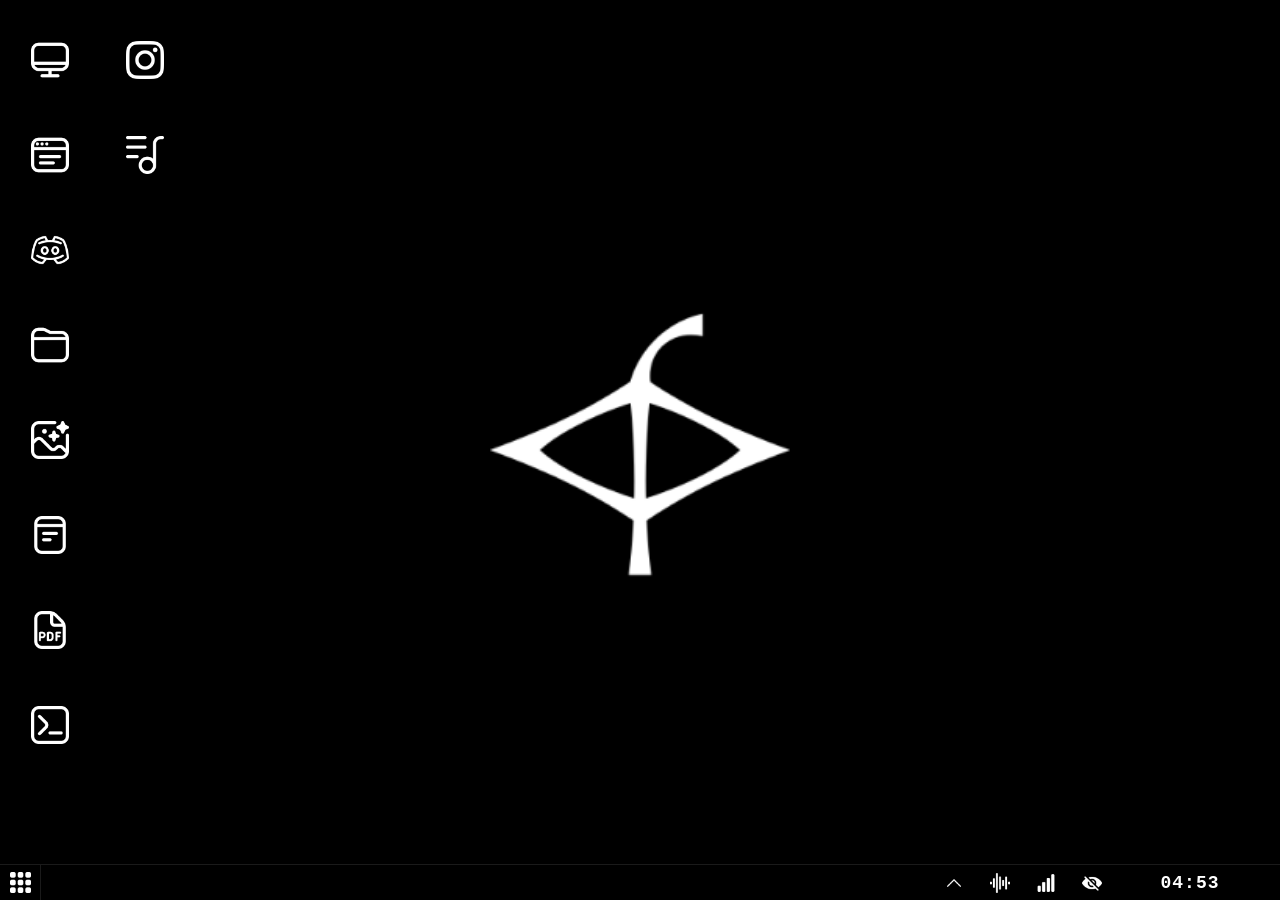
==== commit 64df01cb: "Fixed gallary" ====
--- a/Index.html
+++ b/Index.html
@@ -29,7 +29,9 @@
     <div class="app app-folder" id="app4" draggable="true">Folder</div>
     <!-- App4 end -->
 
-    <!-- App5 -->\n    <div class="app app-gallery" id="app5" draggable="true">Gallery</div>\n    <!-- App5 end -->
+    <!-- App5 -->    
+     <div class="app app-gallery" id="app5" draggable="true">Gallery</div>    
+    <!-- App5 end -->
 
     <!-- App6 -->
     <div class="app app-notepad" id="app6" draggable="true">Notepad</div>
